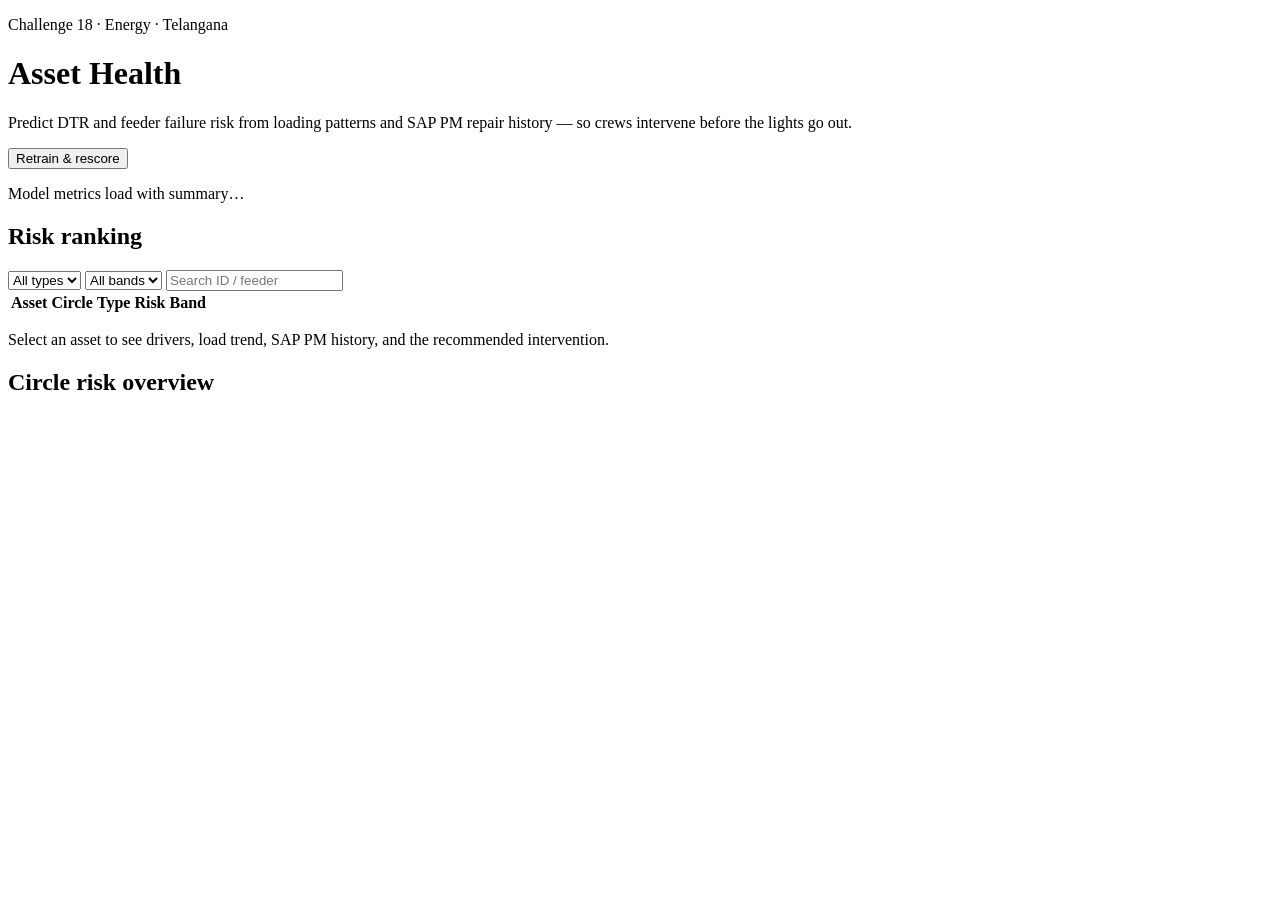
==== app/static/index.html @ 8d3f7766 "Add Challenge 18 predictive maintenance for Telangana DTRs and feeders. Ship SAP PM-shaped data, for" ====
<!DOCTYPE html>
<html lang="en">
<head>
  <meta charset="UTF-8" />
  <meta name="viewport" content="width=device-width, initial-scale=1" />
  <title>Asset Health — Predictive Maintenance</title>
  <link rel="preconnect" href="https://fonts.googleapis.com" />
  <link rel="preconnect" href="https://fonts.gstatic.com" crossorigin />
  <link href="https://fonts.googleapis.com/css2?family=IBM+Plex+Sans:wght@400;500;600;700&family=IBM+Plex+Serif:wght@500;600&display=swap" rel="stylesheet" />
  <link rel="stylesheet" href="/static/styles.css" />
</head>
<body>
  <div class="page">
    <header class="hero">
      <div class="hero-copy">
        <p class="eyebrow">Challenge 18 · Energy · Telangana</p>
        <h1>Asset Health</h1>
        <p class="lede">
          Predict DTR and feeder failure risk from loading patterns and SAP PM
          repair history — so crews intervene before the lights go out.
        </p>
      </div>
      <div class="hero-actions">
        <button id="retrainBtn" type="button">Retrain &amp; rescore</button>
        <p id="modelMeta" class="meta">Model metrics load with summary…</p>
      </div>
    </header>

    <section class="kpis" id="kpis" aria-live="polite"></section>

    <section class="layout">
      <div class="panel">
        <div class="panel-head">
          <h2>Risk ranking</h2>
          <div class="filters">
            <select id="typeFilter">
              <option value="">All types</option>
              <option value="DTR">DTR</option>
              <option value="FEEDER">Feeder</option>
            </select>
            <select id="bandFilter">
              <option value="">All bands</option>
              <option>Critical</option>
              <option>High</option>
              <option>Medium</option>
              <option>Low</option>
            </select>
            <input id="search" type="search" placeholder="Search ID / feeder" />
          </div>
        </div>
        <div class="table-wrap">
          <table>
            <thead>
              <tr>
                <th>Asset</th>
                <th>Circle</th>
                <th>Type</th>
                <th>Risk</th>
                <th>Band</th>
              </tr>
            </thead>
            <tbody id="assetTable"></tbody>
          </table>
        </div>
      </div>

      <aside class="panel detail" id="detail">
        <p class="placeholder">Select an asset to see drivers, load trend, SAP PM history, and the recommended intervention.</p>
      </aside>
    </section>

    <section class="panel circles">
      <h2>Circle risk overview</h2>
      <div id="circleGrid" class="circle-grid"></div>
    </section>
  </div>
  <script src="/static/app.js"></script>
</body>
</html>
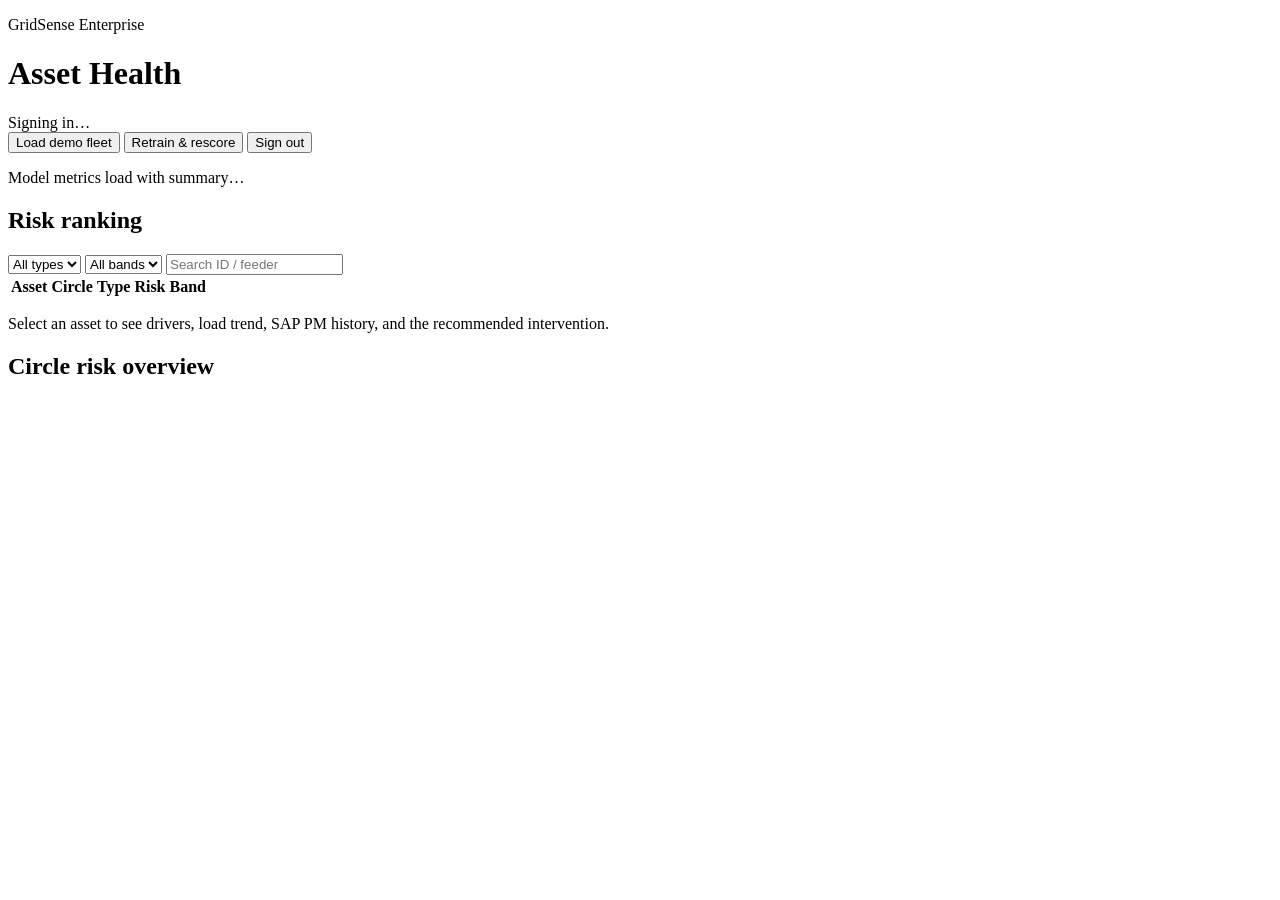
==== commit 0e281aec: "Ship GridSense Asset Health as an enterprise production platform. Add JWT RBAC, org-scoped data, Pos" ====
--- a/app/static/index.html
+++ b/app/static/index.html
@@ -3,7 +3,7 @@
 <head>
   <meta charset="UTF-8" />
   <meta name="viewport" content="width=device-width, initial-scale=1" />
-  <title>Asset Health — Predictive Maintenance</title>
+  <title>GridSense Asset Health</title>
   <link rel="preconnect" href="https://fonts.googleapis.com" />
   <link rel="preconnect" href="https://fonts.gstatic.com" crossorigin />
   <link href="https://fonts.googleapis.com/css2?family=IBM+Plex+Sans:wght@400;500;600;700&family=IBM+Plex+Serif:wght@500;600&display=swap" rel="stylesheet" />
@@ -11,21 +11,20 @@
 </head>
 <body>
   <div class="page">
-    <header class="hero">
-      <div class="hero-copy">
-        <p class="eyebrow">Challenge 18 · Energy · Telangana</p>
+    <header class="topbar">
+      <div>
+        <p class="eyebrow">GridSense Enterprise</p>
         <h1>Asset Health</h1>
-        <p class="lede">
-          Predict DTR and feeder failure risk from loading patterns and SAP PM
-          repair history — so crews intervene before the lights go out.
-        </p>
       </div>
-      <div class="hero-actions">
+      <div class="topbar-right">
+        <div id="userChip" class="user-chip">Signing in…</div>
+        <button id="seedBtn" type="button" class="ghost">Load demo fleet</button>
         <button id="retrainBtn" type="button">Retrain &amp; rescore</button>
-        <p id="modelMeta" class="meta">Model metrics load with summary…</p>
+        <button id="logoutBtn" type="button" class="ghost">Sign out</button>
       </div>
     </header>
 
+    <p id="modelMeta" class="meta banner-meta">Model metrics load with summary…</p>
     <section class="kpis" id="kpis" aria-live="polite"></section>
 
     <section class="layout">
